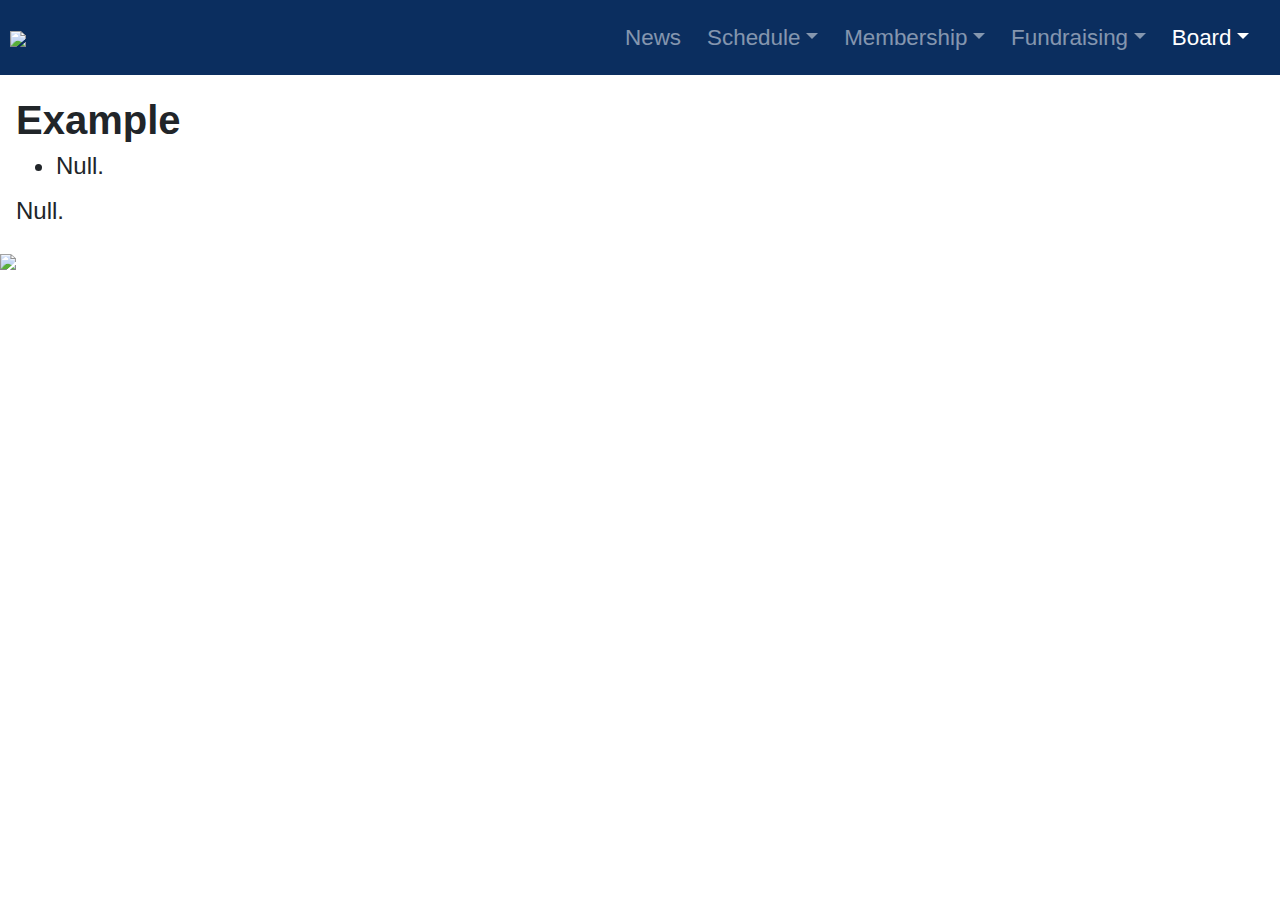
==== board.html @ ef4e36c6 "templates in place for navbar pages." ====
<!DOCTYPE html>
<html lang="en">
<head>
	<meta charset="UTF-8">
	<meta http-equiv="X-UA-Compatible" content="IE=edge">
	<!-- Adjusts the content to the device's width at an initial magnification of 1 times -->
	<meta name="viewport" content="width=device-width, initial-scale=1.0">
	<!-- Title of the webpage that appears on tabs.-->
	<title>Cal Table Tennis</title>
	<link rel="shortcut icon" type="image/png" href="img/logo/favicon.png">

	<!-- CSS controls the Look of the website, to change elements style, do it in styles.css -->
	<!-- bootstrap (for formatting on mobile)-->
		<!-- original: <link rel="stylesheet" href="https://cdn.jsdelivr.net/npm/bootstrap@4.6.1/dist/css/bootstrap.min.css"> -->
		<!-- local file -->
		<link rel="stylesheet", href="plugins/bootstrap/bootstrap.min.css">
		<!-- <script src="https://cdn.jsdelivr.net/npm/jquery@3.6.0/dist/jquery.slim.min.js"></script> -->
		<!-- local file -->
		<script type="text/javascript" src="plugins/jquery/jquery-3.6.0.min.js"></script>
		<script src="https://cdn.jsdelivr.net/npm/popper.js@1.16.1/dist/umd/popper.min.js"></script>

		<!-- <script src="https://cdn.jsdelivr.net/npm/bootstrap@4.6.1/dist/js/bootstrap.bundle.min.js"></script> -->
		<!-- local file -->
		<script src="plugins/bootstrap/bootstrap.bundle.min.js"></script>
		<!-- fontawesome (for social media icons) -->
		<!-- original: <script src="https://use.fontawesome.com/releases/v5.0.8/js/all.js"></script> -->
		<!-- local file -->
		<script src="plugins/fontawesome/all.js"></script>

	<!-- main CSS (for overall style changes)-->
	<link rel="stylesheet" href="css/style.css">

</head>

<!-- If you are unfamiliar with html, bootstrap or css, watch this tutorial as 
the website structure is loosely based from it:
https://www.youtube.com/watch?v=9cKsq14Kfsw -->

<body>

<!-- Navigation -->

<!-- The bootstrap navbar allows for better viewing on mobile devices. 
	I would suggest using the class reference: 
	https://www.w3schools.com/bootstrap4/bootstrap_ref_all_classes.asp

	I would look into the 'navbar' and 'grid systems' as well:
	navbar: https://www.w3schools.com/bootstrap4/bootstrap_navbar.asp
	grid: https://www.w3schools.com/bootstrap4/bootstrap_grid_system.asp

	Here is a website with some example navbars if you are having issues:
	https://getbootstrap.com/docs/4.0/examples/navbars/ -->
	<nav class="navbar navbar-expand-md navbar-dark fixed-top" style="background-color: rgb(11,46,95);">
		<!-- Logo Image Source(should be a .png) -->
		<a class="navbar-brand" href="index.html"><img src="img/logo/logo.png"></a>
		<!-- Button to Collapse the Hamburger Navbar Dropdown Menu -->
		<button class="navbar-toggler" type="button" data-toggle="collapse" 
			data-target="#navbarResponsive" aria-controls="navbarResponsive" aria-expanded="false"
			aria-label="Toggle navigation">
			<!-- Hamburger Menu Icon -->
			<span class="navbar-toggler-icon"></span>
		</button>
		<!-- Indicates content that can be collapsed for smaller screens-->
		<div class="collapse navbar-collapse" id="navbarResponsive"> 
			<!-- Links for the different pages of the site:
					the page that you are currently on should contain "active" in its nav-item class
					each "nav-item" only links to one other html page, the dropdown is there to 
					provide links to different sections of that page. -->
			<ul class="navbar-nav ml-auto">
				<!-- News -->
				<li class="nav-item">
					<a class="nav-link" href="news.html">News</a>
				</li>
	
				<!-- Schedule -->
				<li class="nav-item dropdown">
					<a class="nav-link dropdown-toggle" href="schedule.html" id="dropdown04" data-toggle="dropdown" aria-haspopup="true" aria-expanded="false">
						Schedule</a>
					<div class="dropdown-menu" aria-labelledby="dropdown04">
						<a class="dropdown-item" href="schedule.html#calendar">Calendar</a>
						<div class="dropdown-divider"></div>
						<a class="dropdown-item" href="schedule.html#open-play">Open Play</a>
						<div class="dropdown-divider"></div>
						<a class="dropdown-item" href="schedule.html#novice-training">Novice Training</a>
						<a class="dropdown-item" href="schedule.html#advanced-training">Advanced Training</a>
						<a class="dropdown-item" href="schedule.html#private-training">Private Training</a>
						<div class="dropdown-divider"></div>
						<a class="dropdown-item" href="schedule.html#tournaments">Tournaments</a>
					</div>
				</li>
	
				<!-- Membership -->
				<li class="nav-item dropdown">
					<a class="nav-link dropdown-toggle" href="membership.html" id="dropdown04" data-toggle="dropdown" aria-haspopup="true" aria-expanded="false">
						Membership</a>
					<div class="dropdown-menu" aria-labelledby="dropdown04">
						<a class="dropdown-item" href="membership.html#perks">Perks</a>
						<div class="dropdown-divider"></div>
						<a class="dropdown-item" href="membership.html#registration">Registration</a>
						<a class="dropdown-item" href="membership.html#dues">Dues</a>
					</div>
				</li>
	
				<!-- Fundraising -->
				<li class="nav-item dropdown">
					<a class="nav-link dropdown-toggle" href="fundraising.html" id="dropdown04" data-toggle="dropdown" aria-haspopup="true" aria-expanded="false">
						Fundraising</a>
					<div class="dropdown-menu" aria-labelledby="dropdown04">
						<a class="dropdown-item" href="fundraising.html#merchandise">Merchandise</a>
						<a class="dropdown-item" href="fundraising.html#gofundme">GoFundMe</a>
					</div>
				</li>
	
				<!-- Board -->
				<li class="nav-item dropdown active">
					<a class="nav-link dropdown-toggle" href="board.html" id="dropdown04" data-toggle="dropdown" aria-haspopup="true" aria-expanded="false">
						Board</a>
					<div class="dropdown-menu" aria-labelledby="dropdown04">
						<a class="dropdown-item" href="board.html#executives">Executives</a>
						<a class="dropdown-item" href="board.html#officers">Officers</a>
					</div>
				</li>
			
			</ul>
		</div>
</nav>

<body>

<!--- Example -->
<a class="anchor" id="example"></a>

<div class="container-fluid padding">
	<div class="row padding">
		<div class="col-12">
			<h1><b>Example</b></h1>
			<h4>
				<ul>
					<li>Null.</li>
				</ul>
				Null.
			</h4>
		</div>
		
	</div>
</div>

<!-- Bottom Image -->
<!-- Required on each page as a spacer between body and footer to solve navbar anchor link issues on larger desktop screens. 
	An image like this should be on every page -->
	<img class="placeholder" src="img/placeholder-do-not-publish.png">
	
</body>

<footer>
<!-- Footer (can be found in footer.html)-->
	<!-- Script to import the footer from footer.html -->
	<!-- https://stackoverflow.com/questions/18712338/make-header-and-footer-files-to-be-included-in-multiple-html-pages -->
	<script type="module"> 
		$(function(){
			$("#footer").load("footer.html"); 
		});
		</script> 
	<div id="footer"></div>
	
	<!-- Script to collapse the mobile navbar menu when a dropdown item is clicked inside of it.  -->
	<!-- https://www.sitepoint.com/community/t/bootstrap-navbar-menu-does-not-collapse-after-clicking/360062/2 -->
	<script>
		$(".navbar-collapse .dropdown-item").click(function () {
			$(".navbar-collapse").collapse("hide");
		});
	</script>

	<!-- Script to allow dropdown menu bars to be clicked only after the dropdown is activated on 
	Desktop.  Is disabled on mobile to allow the nav-item dropdowns to be collapsed.-->
	<!-- https://github.com/arnabwahid/wordpress-bootstrap/issues/62 -->
	<script>
		$('.navbar ul.navbar-nav > .dropdown > a[href]').click(function() {
				var dropdown = $(this).next('.dropdown-menu');
				if ($(dropdown).css('display') !== 'none') {
						if (this.href) {
								location.href = this.href;
						}
				}
		});
</script>
</footer>
</html>
---- css/style.css ----
/*-------------*/
/*-- Webpage --*/
/*-------------*/

html,body {
  /* outside border of webpage */
  margin: 0;
  padding-top: 40px;
  /* primary */
  font-family: sans-serif;
}

/*------------*/
/*-- Navbar --*/
/*------------*/

a.anchor {
  display: block;
  position: relative;
  top: -6rem; 
}

.navbar {
  /* navigation bar thickness */
  padding: .8rem;
}

.navbar-brand > img {
  /* logo size/header height */
  height: 5rem;
  width: auto;
  /* logo margin */
  margin: -15%;
}

.navbar-nav li {
  /* navigation bar kerning */
  padding-right: 10px;
}

.nav-link {
  /* navigation bar font size (only use em) */
  font-size: 1.4em;
}

.navbar-nav > li > .dropdown-menu {
  /* navigation bar dropdown title font size (only use em) */
  font-size: 1.4em;
  /* navigation bar dropdown color */
  background: rgb(11,46,95);;
  border-color: transparent;
}

.navbar-nav > li > .dropdown-menu >.dropdown-item { 
  /* navigation bar dropdown item font size (only use em) */
  font-size: 0.7em;
  color: white;
}

/*---------------------*/
/*-- Carousel (Home) --*/
/*---------------------*/

.carousel-inner > .carousel-item > img {
  /* carousel image size to fit page */
  height: 100%;
  width:100%;
  /* top and bottom margins reduced by 20% on large screens */
  margin-top: -15%;
  margin-bottom: -10%;
}


@media (max-width: 992px) {
  /* top and bottom margins reduced by 10% on medium screens */
  .carousel-inner > .carousel-item > img {
    margin-top: -10%;
  }
}

@media (max-width: 768px) {
  /* top and bottom margins reduced by 0% on small screens */
  .carousel-inner > .carousel-item > img {
    margin-top: 0%;
  }
}

.carousel-caption > img  {
  /* carousel image size to fit page */
  width:80%;
  height: auto;
  filter: drop-shadow(1px 1px 1px white)
  
}

.carousel-caption {
  /* banner placement */
  position: absolute;
  top: 0.5rem;;
}

.carousel.pointer-event {
  /* allows zoom of images on mobile devices */
  touch-action: pan-y pinch-zoom;
}

.fb-page {
  width: 100%;
}
/*--------------------*/
/*-- Home Jumbotron --*/
/*--------------------*/

.jumbotron img,
.jumbotron button {
  /* image and button centering */
  display: block;
  margin-left: auto;
  margin-right: auto;
  width: 50%;
}

.jumbotron img {
  /* height of the paddle adjusted for large screens */
  height: 200px;
  width: auto;
}

@media (max-width: 992px) {
  .jumbotron img {
    /* height of the paddle adjusted for medium screens */
    height: 300px;
    width: auto;
  }
}

@media (max-width: 768px) {
  .jumbotron img {
    /* height of the paddle adjusted for small screens */
    height: 200px;
    width: auto;
  }
}

/*-----------------------------------------*/
/*-- Welcome Section (How to Get Started)--*/
/*-----------------------------------------*/
.steps {
  text-align: center;
}

ol.myUL {
  display: inline-block;
  text-align: left;
}

/*--------------------------------------*/
/*-- Schedule (Table/Google Calendar) --*/
/*--------------------------------------*/

/* Google Calendar */
/* https://blog.vendilli.com/google-calendar-responsive */

.desktop-view {
  /* The container around the google calendar.
  The bottom padding is equal to "height" + "padding (left/right)" (both shown below). */
  position: relative;
  padding-bottom: 26.5rem;
}

.desktop-view iframe{
  height: 25rem;
}

.mobile-view {
  /* The container around the google calendar.
  The bottom padding is equal to "height" + "padding (left/right)" (both shown below). */
  position: relative;
  padding-bottom: 16.5rem;
}
.mobile-view iframe {
  /* The height of the agenda view when viewing on mobile. */
  height: 15rem;
}

.responsive-iframe-container iframe{
  /* The actual google calendar size.  It is responsive because width is set to 100%. */
  position: absolute;
  width: 100%;
  padding-left: 1.5rem;
  padding-right: 1.5rem;
}


/*----------------------------------*/
/*-- Schedule (Placeholder Image) --*/
/*----------------------------------*/
.placeholder {
  width: 100%; 
}

/*-----------*/
/*-- Footer --*/
/*-----------*/

.social a{
  padding: 2%;
}
.social .sized{
  height: 4rem;
  width: 4rem;
}
.fa-facebook {
  color: #3b5998;
}

.fa-instagram {
  display: inline-block;
  text-align: center;
  border-radius: 0.8rem;
  color: #fff;
  line-height: 250px;
  background: #d6249f;
  background: radial-gradient(circle at 30% 107%, #fdf497 0%, #fdf497 5%, #fd5949 45%,#d6249f 60%,#285AEB 90%);
}

.fa-discord {
  color: #7289DA;
  
}

/*-----------*/
/*-- Extra --*/
/*-----------*/

/*-- Media Queries --*/
@media (max-width: 992px) {

}
@media (max-width: 768px) {

}
@media (max-width: 576px) {

}


/*-- Firefox Bug Fix --*/
.carousel-item {
  transition: -webkit-transform 0.5s ease;
  transition: transform 0.5s ease;
  transition: transform 0.5s ease, -webkit-transform 0.5s ease;
  -webkit-backface-visibility: visible;
  backface-visibility: visible;
}
/*--- Fixed Background Image --*/
figure {
  position: relative;
  width: 100%;
  height: 60%;
  margin: 0!important;
}
.fixed-wrap {
  clip: rect(0, auto, auto, 0);
  position: absolute;
  top: 0;
  left: 0;
  width: 100%;
  height: 100%;
}
#fixed {
  background-image: url('img/mac.png');
  position: fixed;
  display: block;
  top: 0;
  left: 0;
  width: 100%;
  height: 100%;
  background-size: cover;
  background-position: center center;
  -webkit-transform: translateZ(0);
          transform: translateZ(0);
  will-change: transform;
}
/*--- Bootstrap Padding Fix --*/
[class*="col-"] {
    padding: 1rem;
}



/*
Extra small (xs) devices (portrait phones, less than 576px)
No media query since this is the default in Bootstrap

Small (sm) devices (landscape phones, 576px and up)
@media (min-width: 576px) { ... }

Medium (md) devices (tablets, 768px and up)
@media (min-width: 768px) { ... }

Large (lg) devices (desktops, 992px and up)
@media (min-width: 992px) { ... }

Extra (xl) large devices (large desktops, 1200px and up)
@media (min-width: 1200px) { ... }
*/
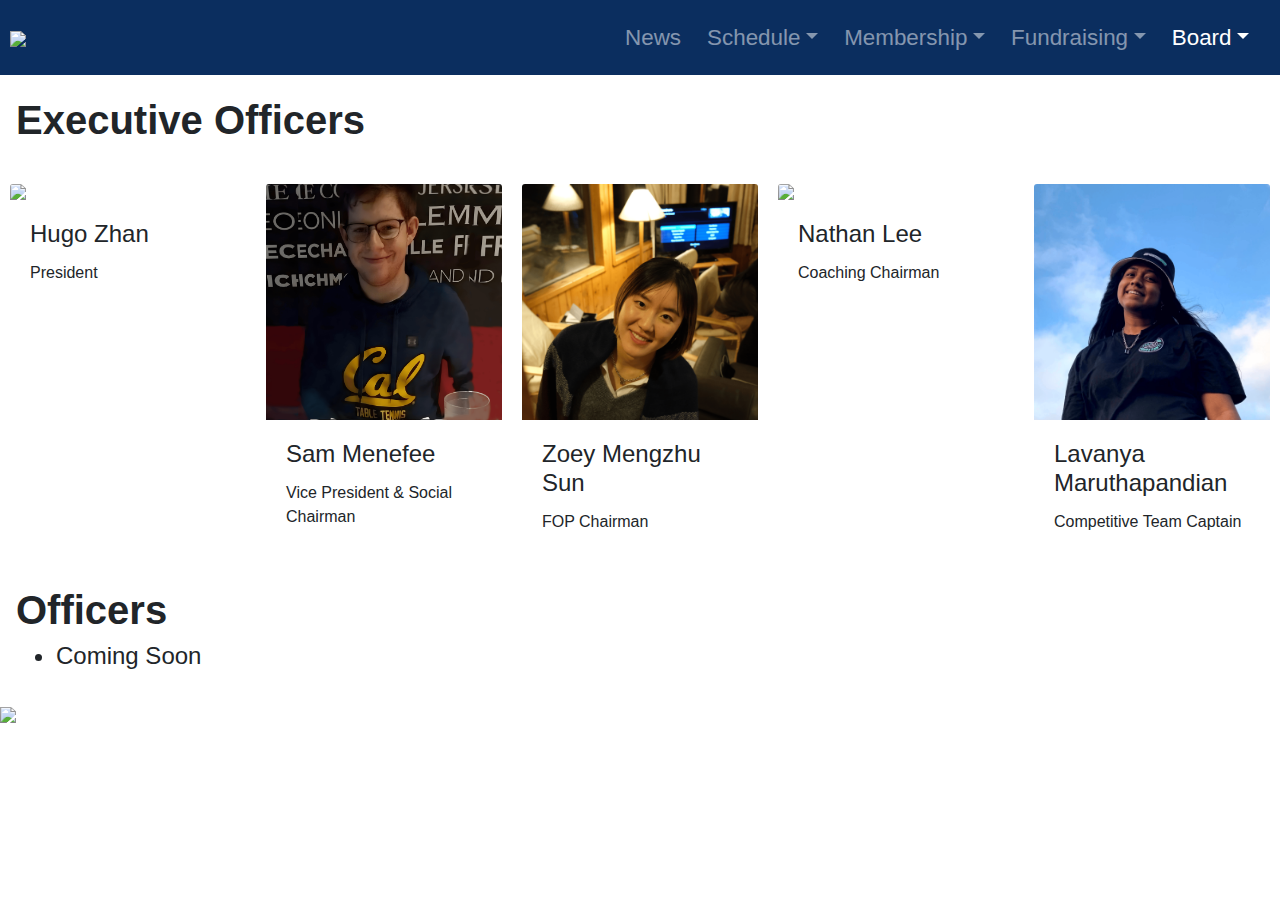
==== commit 265f64df: "Merge pull request #4 from CalTableTennis/board" ====
--- a/board.html
+++ b/board.html
@@ -127,21 +127,94 @@
 
 <body>
 
-<!--- Example -->
-<a class="anchor" id="example"></a>
+<!--- Executives -->
+<a class="anchor" id="executives"></a>
 
 <div class="container-fluid padding">
 	<div class="row padding">
 		<div class="col-12">
-			<h1><b>Example</b></h1>
+			<h1><b>Executive Officers</b></h1>
+		</div>
+	</div>
+</div>
+
+
+	<!--- Profile Cards -->
+	<!-- md 15 refers to the col-..-2.4 for groups of 5 (12/5 = 2.4) -->
+	<div class="container-fluid padding">
+		<div class="row padding">
+
+			<!-- President -->
+			<div class="col-xs-12 col-sm-6 col-md-15">
+				<div class="card">
+					<img class="card-img-top" src="img/board/president.png">
+					<div class="card-body">
+						<h4 class="card-title">Hugo Zhan</h4>
+						<p class="card-text">President</p>
+					</div>
+				</div>
+			</div>
+
+			<!-- Vice President -->
+			<div class="col-xs-12 col-sm-6 col-md-15">
+				<div class="card">
+					<img class="card-img-top" src="img/board/vice-president.png">
+					<div class="card-body">
+						<h4 class="card-title">Sam Menefee</h4>
+						<p class="card-text">Vice President & Social Chairman</p>
+					</div>
+				</div>
+			</div>
+			
+			<!-- FOP Chairman -->
+			<div class="col-xs-12 col-sm-4 col-md-15">
+				<div class="card">
+					<img class="card-img-top" src="img/board/fop-chairman.png">
+					<div class="card-body">
+						<h4 class="card-title">Zoey Mengzhu Sun</h4>
+						<p class="card-text">FOP Chairman</p>
+					</div>
+				</div>
+			</div>
+
+			<!-- Coaching Chairman -->
+			<div class="col-xs-12 col-sm-4 col-md-15">
+				<div class="card">
+					<img class="card-img-top" src="img/board/coaching-chairman.png">
+					<div class="card-body">
+						<h4 class="card-title">Nathan Lee</h4>
+						<p class="card-text">Coaching Chairman</p>
+					</div>
+				</div>
+			</div>
+
+			<!-- Competitive Team Captain -->
+			<div class="col-xs-12 col-sm-4 col-md-15">
+				<div class="card">
+					<img class="card-img-top" src="img/board/competitive-team-captain.png">
+					<div class="card-body">
+						<h4 class="card-title">Lavanya Maruthapandian</h4>
+						<p class="card-text">Competitive Team Captain</p>
+					</div>
+				</div>
+			</div>
+
+		</div>
+	</div>
+</div>
+
+<!--- Officers -->
+<a class="anchor" id="officers"></a>
+
+<div class="container-fluid padding">
+	<div class="row padding">
+		<div class="col-12">
+			<h1><b>Officers</b></h1>
 			<h4>
-				<ul>
-					<li>Null.</li>
-				</ul>
-				Null.
-			</h4>
-		</div>
-		
+			<ul>
+				<li>Coming Soon</li>
+			</ul></h4>
+		</div>
 	</div>
 </div>
 
--- a/css/style.css
+++ b/css/style.css
@@ -54,7 +54,7 @@
 .navbar-nav > li > .dropdown-menu >.dropdown-item { 
   /* navigation bar dropdown item font size (only use em) */
   font-size: 0.7em;
-  color: white;
+  color: #fff;
 }
 
 /*---------------------*/
@@ -70,7 +70,6 @@
   margin-bottom: -10%;
 }
 
-
 @media (max-width: 992px) {
   /* top and bottom margins reduced by 10% on medium screens */
   .carousel-inner > .carousel-item > img {
@@ -89,8 +88,7 @@
   /* carousel image size to fit page */
   width:80%;
   height: auto;
-  filter: drop-shadow(1px 1px 1px white)
-  
+  filter: drop-shadow(1px 1px 1px #fff)
 }
 
 .carousel-caption {
@@ -107,6 +105,7 @@
 .fb-page {
   width: 100%;
 }
+
 /*--------------------*/
 /*-- Home Jumbotron --*/
 /*--------------------*/
@@ -178,6 +177,7 @@
   position: relative;
   padding-bottom: 16.5rem;
 }
+
 .mobile-view iframe {
   /* The height of the agenda view when viewing on mobile. */
   height: 15rem;
@@ -191,25 +191,35 @@
   padding-right: 1.5rem;
 }
 
-
 /*----------------------------------*/
 /*-- Schedule (Placeholder Image) --*/
 /*----------------------------------*/
+
 .placeholder {
   width: 100%; 
 }
 
 /*-----------*/
+/*-- Board --*/
+/*-----------*/
+.card {
+  border: transparent;
+}
+
+/*-----------*/
 /*-- Footer --*/
 /*-----------*/
 
-.social a{
-  padding: 2%;
-}
-.social .sized{
-  height: 4rem;
-  width: 4rem;
-}
+.social a {
+  padding: 4%;
+}
+
+.social .sized {
+  height: 3rem;
+  width: 3rem;
+}
+
+
 .fa-facebook {
   color: #3b5998;
 }
@@ -225,8 +235,11 @@
 }
 
 .fa-discord {
-  color: #7289DA;
-  
+  color: #7289dA;
+}
+
+.fa-youtube {
+  color: #ff0000;
 }
 
 /*-----------*/
@@ -243,7 +256,6 @@
 @media (max-width: 576px) {
 
 }
-
 
 /*-- Firefox Bug Fix --*/
 .carousel-item {
@@ -253,6 +265,7 @@
   -webkit-backface-visibility: visible;
   backface-visibility: visible;
 }
+
 /*--- Fixed Background Image --*/
 figure {
   position: relative;
@@ -260,6 +273,7 @@
   height: 60%;
   margin: 0!important;
 }
+
 .fixed-wrap {
   clip: rect(0, auto, auto, 0);
   position: absolute;
@@ -268,6 +282,7 @@
   width: 100%;
   height: 100%;
 }
+
 #fixed {
   background-image: url('img/mac.png');
   position: fixed;
@@ -282,12 +297,46 @@
           transform: translateZ(0);
   will-change: transform;
 }
+
 /*--- Bootstrap Padding Fix --*/
 [class*="col-"] {
     padding: 1rem;
 }
 
-
+/*--- Bootstrap 5 Column Division ---*/
+.col-xs-15,
+.col-sm-15,
+.col-md-15,
+.col-lg-15 {
+    position: relative;
+    min-height: 1px;
+    padding-right: 10px;
+    padding-left: 10px;
+}
+
+
+.col-xs-15 {
+    max-width: 20%;
+    float: left;
+}
+@media (min-width: 768px) {
+.col-sm-15 {
+        max-width: 20%;
+        float: left;
+    }
+}
+@media (min-width: 992px) {
+    .col-md-15 {
+        max-width: 20%;
+        float: left;
+    }
+}
+@media (min-width: 1200px) {
+    .col-lg-15 {
+        max-width: 20%;
+        float: left;
+    }
+}
 
 /*
 Extra small (xs) devices (portrait phones, less than 576px)
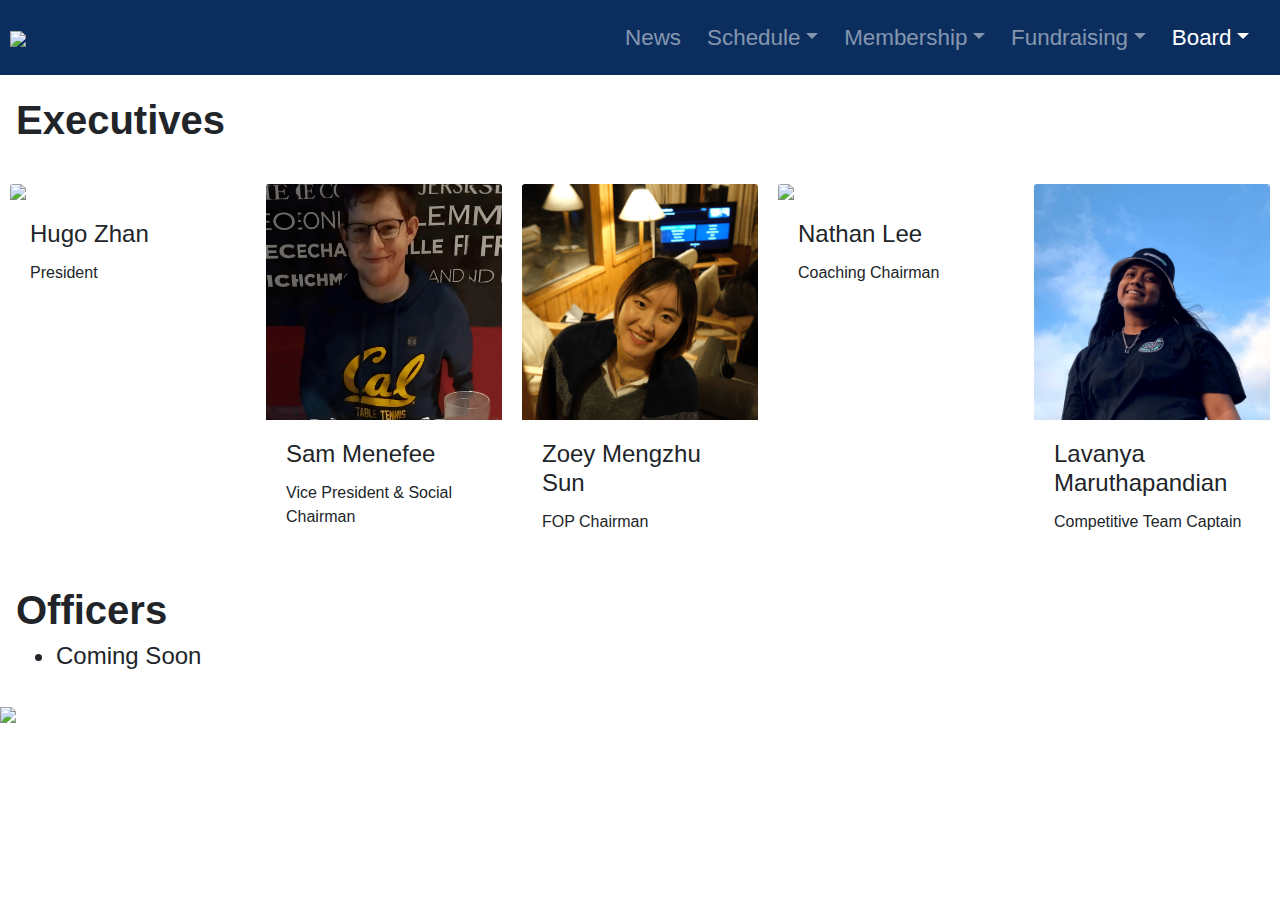
==== commit 83a0e335: "favicons updated" ====
--- a/board.html
+++ b/board.html
@@ -7,7 +7,16 @@
 	<meta name="viewport" content="width=device-width, initial-scale=1.0">
 	<!-- Title of the webpage that appears on tabs.-->
 	<title>Cal Table Tennis</title>
-	<link rel="shortcut icon" type="image/png" href="img/logo/favicon.png">
+	
+	<!-- Favicon (generated from https://realfavicongenerator.net)-->
+	<link rel="apple-touch-icon" sizes="180x180" href="/apple-touch-icon.png">
+	<link rel="icon" type="image/png" sizes="32x32" href="/img/favicon/favicon-32x32.png">
+	<link rel="icon" type="image/png" sizes="16x16" href="/img/favicon/favicon-16x16.png">
+	<link rel="manifest" href="/img/favicon/site.webmanifest">
+	<link rel="shortcut icon" type="image/png" href="img/favicon/favicon.png">
+	<meta name="msapplication-TileColor" content="#da532c">
+	<meta name="msapplication-config" content="/img/favicon/browserconfig.xml">
+	<meta name="theme-color" content="#ffffff">
 
 	<!-- CSS controls the Look of the website, to change elements style, do it in styles.css -->
 	<!-- bootstrap (for formatting on mobile)-->
@@ -28,7 +37,11 @@
 		<script src="plugins/fontawesome/all.js"></script>
 
 	<!-- main CSS (for overall style changes)-->
-	<link rel="stylesheet" href="css/style.css">
+	<!-- If the stylesheet is updated and causing browser issues, it is because you need to -->
+	<!-- update the version number below(1.0 becomes 1.1 etc.). This will force the browser -->
+	<!-- to reset its cache by reloading the style.css file. -->
+	<link rel="stylesheet" href="css/style.css?version=1.0">
+
 
 </head>
 
@@ -133,7 +146,7 @@
 <div class="container-fluid padding">
 	<div class="row padding">
 		<div class="col-12">
-			<h1><b>Executive Officers</b></h1>
+			<h1><b>Executives</b></h1>
 		</div>
 	</div>
 </div>
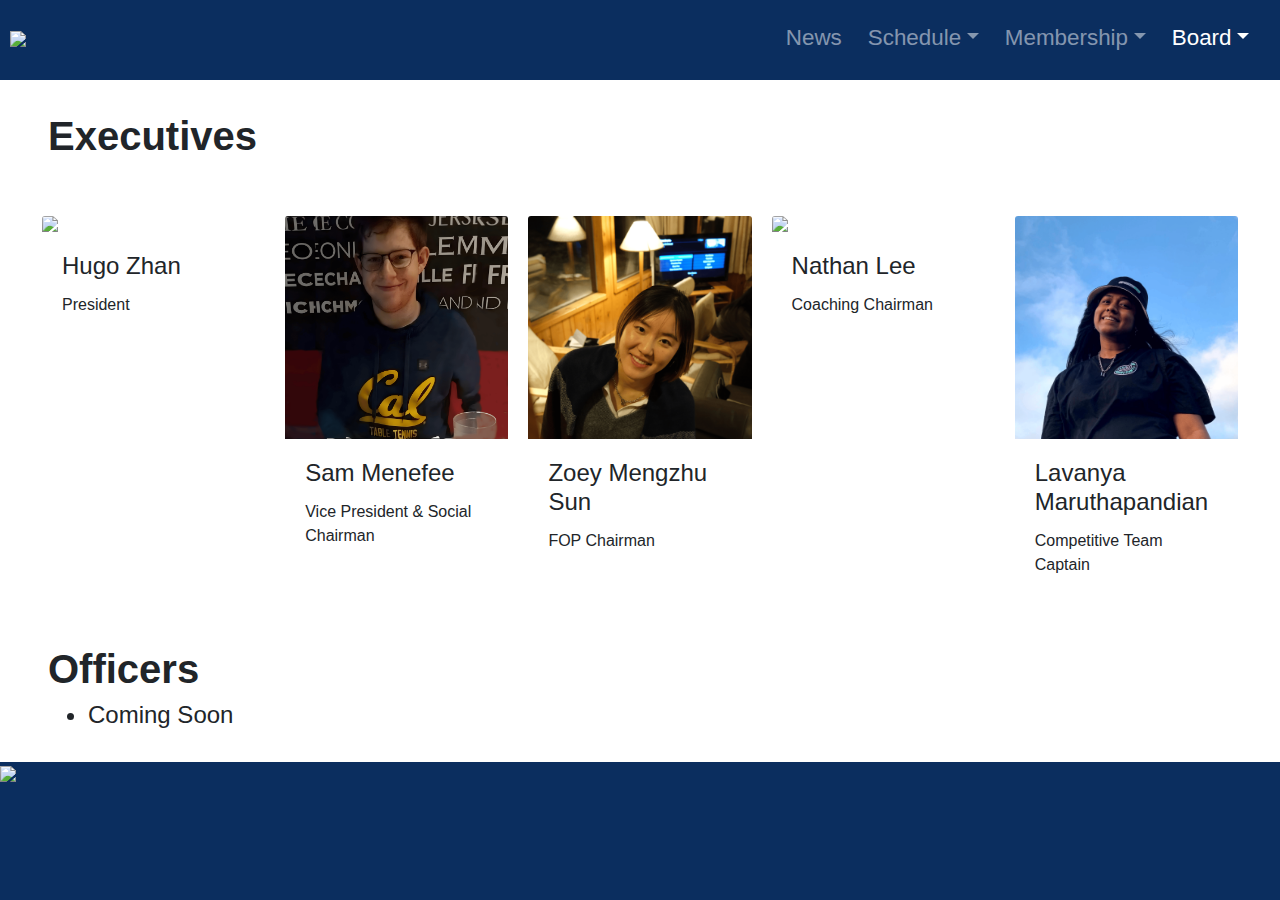
==== commit 657c7687: "removed fundraising and updated navbar" ====
--- a/board.html
+++ b/board.html
@@ -107,20 +107,8 @@
 					<a class="nav-link dropdown-toggle" href="membership.html" id="dropdown04" data-toggle="dropdown" aria-haspopup="true" aria-expanded="false">
 						Membership</a>
 					<div class="dropdown-menu" aria-labelledby="dropdown04">
-						<a class="dropdown-item" href="membership.html#perks">Perks</a>
-						<div class="dropdown-divider"></div>
 						<a class="dropdown-item" href="membership.html#registration">Registration</a>
 						<a class="dropdown-item" href="membership.html#dues">Dues</a>
-					</div>
-				</li>
-	
-				<!-- Fundraising -->
-				<li class="nav-item dropdown">
-					<a class="nav-link dropdown-toggle" href="fundraising.html" id="dropdown04" data-toggle="dropdown" aria-haspopup="true" aria-expanded="false">
-						Fundraising</a>
-					<div class="dropdown-menu" aria-labelledby="dropdown04">
-						<a class="dropdown-item" href="fundraising.html#merchandise">Merchandise</a>
-						<a class="dropdown-item" href="fundraising.html#gofundme">GoFundMe</a>
 					</div>
 				</li>
 	
--- a/css/style.css
+++ b/css/style.css
@@ -2,12 +2,34 @@
 /*-- Webpage --*/
 /*-------------*/
 
-html,body {
+html,
+body {
   /* outside border of webpage */
   margin: 0;
   padding-top: 40px;
   /* primary */
   font-family: sans-serif;
+  background-color: rgb(11, 46, 95);
+}
+
+.row {
+  background-color: #fff;
+  padding: 1rem 2rem 0rem 2rem;
+}
+
+.jumbo {
+  background-color: #e9ecef;
+  padding: 1rem 3rem 0rem 3rem;
+}
+
+@media (max-width: 768px) {
+  .row {
+    padding: 1rem 0rem 1rem 0rem;
+  }
+
+  .jumbo {
+    padding: 1rem 1rem 1rem 1rem;
+  }
 }
 
 /*------------*/
@@ -17,7 +39,7 @@
 a.anchor {
   display: block;
   position: relative;
-  top: -6rem; 
+  top: -6rem;
 }
 
 .navbar {
@@ -25,7 +47,7 @@
   padding: .8rem;
 }
 
-.navbar-brand > img {
+.navbar-brand>img {
   /* logo size/header height */
   height: 5rem;
   width: auto;
@@ -43,15 +65,16 @@
   font-size: 1.4em;
 }
 
-.navbar-nav > li > .dropdown-menu {
+.navbar-nav>li>.dropdown-menu {
   /* navigation bar dropdown title font size (only use em) */
   font-size: 1.4em;
   /* navigation bar dropdown color */
-  background: rgb(11,46,95);;
+  background: rgb(11, 46, 95);
+  ;
   border-color: transparent;
 }
 
-.navbar-nav > li > .dropdown-menu >.dropdown-item { 
+.navbar-nav>li>.dropdown-menu>.dropdown-item {
   /* navigation bar dropdown item font size (only use em) */
   font-size: 0.7em;
   color: #fff;
@@ -61,32 +84,34 @@
 /*-- Carousel (Home) --*/
 /*---------------------*/
 
-.carousel-inner > .carousel-item > img {
+.carousel-inner>.carousel-item>img {
   /* carousel image size to fit page */
   height: 100%;
-  width:100%;
+  width: 100%;
   /* top and bottom margins reduced by 20% on large screens */
   margin-top: -15%;
   margin-bottom: -10%;
 }
 
 @media (max-width: 992px) {
+
   /* top and bottom margins reduced by 10% on medium screens */
-  .carousel-inner > .carousel-item > img {
+  .carousel-inner>.carousel-item>img {
     margin-top: -10%;
   }
 }
 
 @media (max-width: 768px) {
+
   /* top and bottom margins reduced by 0% on small screens */
-  .carousel-inner > .carousel-item > img {
+  .carousel-inner>.carousel-item>img {
     margin-top: 0%;
   }
 }
 
-.carousel-caption > img  {
+.carousel-caption>img {
   /* carousel image size to fit page */
-  width:80%;
+  width: 80%;
   height: auto;
   filter: drop-shadow(1px 1px 1px #fff)
 }
@@ -94,7 +119,8 @@
 .carousel-caption {
   /* banner placement */
   position: absolute;
-  top: 0.5rem;;
+  top: 0.5rem;
+  ;
 }
 
 .carousel.pointer-event {
@@ -106,27 +132,24 @@
   width: 100%;
 }
 
-/*--------------------*/
-/*-- Home Jumbotron --*/
-/*--------------------*/
-
-.jumbotron img,
-.jumbotron button {
-  /* image and button centering */
+/*--------------*/
+/*-- About Us --*/
+/*--------------*/
+
+
+.paddle {
+  /* image centering */
   display: block;
   margin-left: auto;
   margin-right: auto;
   width: 50%;
-}
-
-.jumbotron img {
   /* height of the paddle adjusted for large screens */
   height: 200px;
   width: auto;
 }
 
 @media (max-width: 992px) {
-  .jumbotron img {
+  .paddle {
     /* height of the paddle adjusted for medium screens */
     height: 300px;
     width: auto;
@@ -134,23 +157,20 @@
 }
 
 @media (max-width: 768px) {
-  .jumbotron img {
+  .paddle {
     /* height of the paddle adjusted for small screens */
     height: 200px;
     width: auto;
   }
 }
 
-/*-----------------------------------------*/
-/*-- Welcome Section (How to Get Started)--*/
-/*-----------------------------------------*/
-.steps {
-  text-align: center;
-}
-
-ol.myUL {
-  display: inline-block;
-  text-align: left;
+
+/*----------*/
+/*-- News --*/
+/*----------*/
+
+.post iframe {
+  max-width: 18rem;
 }
 
 /*--------------------------------------*/
@@ -160,43 +180,35 @@
 /* Google Calendar */
 /* https://blog.vendilli.com/google-calendar-responsive */
 
-.desktop-view {
-  /* The container around the google calendar.
-  The bottom padding is equal to "height" + "padding (left/right)" (both shown below). */
-  position: relative;
-  padding-bottom: 26.5rem;
-}
-
-.desktop-view iframe{
-  height: 25rem;
-}
-
+.calendar{
+  padding-top: 0rem;
+  padding-bottom: 0rem;
+}
+.desktop-view 
 .mobile-view {
   /* The container around the google calendar.
   The bottom padding is equal to "height" + "padding (left/right)" (both shown below). */
   position: relative;
-  padding-bottom: 16.5rem;
+}
+
+.desktop-view iframe {
+  height: 25rem;
+  width: 100%;
 }
 
 .mobile-view iframe {
   /* The height of the agenda view when viewing on mobile. */
   height: 15rem;
-}
-
-.responsive-iframe-container iframe{
-  /* The actual google calendar size.  It is responsive because width is set to 100%. */
-  position: absolute;
-  width: 100%;
-  padding-left: 1.5rem;
-  padding-right: 1.5rem;
-}
+  width: 100%;
+}
+
 
 /*----------------------------------*/
 /*-- Schedule (Placeholder Image) --*/
 /*----------------------------------*/
 
 .placeholder {
-  width: 100%; 
+  width: 100%;
 }
 
 /*-----------*/
@@ -204,6 +216,7 @@
 /*-----------*/
 .card {
   border: transparent;
+  background-color: transparent
 }
 
 /*-----------*/
@@ -215,10 +228,9 @@
 }
 
 .social .sized {
-  height: 3rem;
-  width: 3rem;
-}
-
+  height: 2.4rem;
+  width: 2.4rem;
+}
 
 .fa-facebook {
   color: #3b5998;
@@ -227,11 +239,11 @@
 .fa-instagram {
   display: inline-block;
   text-align: center;
-  border-radius: 0.8rem;
+  border-radius: 0.6rem;
   color: #fff;
   line-height: 250px;
   background: #d6249f;
-  background: radial-gradient(circle at 30% 107%, #fdf497 0%, #fdf497 5%, #fd5949 45%,#d6249f 60%,#285AEB 90%);
+  background: radial-gradient(circle at 30% 107%, #fdf497 0%, #fdf497 5%, #fd5949 45%, #d6249f 60%, #285AEB 90%);
 }
 
 .fa-discord {
@@ -242,19 +254,51 @@
   color: #ff0000;
 }
 
+.horizontalrule {
+  background-color: #000;
+}
+
 /*-----------*/
 /*-- Extra --*/
 /*-----------*/
 
 /*-- Media Queries --*/
-@media (max-width: 992px) {
-
-}
-@media (max-width: 768px) {
-
-}
-@media (max-width: 576px) {
-
+@media (max-width: 992px) {}
+
+@media (max-width: 768px) {}
+
+@media (max-width: 576px) {}
+
+/*-- Dark-Mode --*/
+@media (prefers-color-scheme: dark) {
+
+  /* [4] CSS for supported browsers where the user wants a dark theme */
+  html,
+  body {
+    /* outside border of webpage */
+    color: #fff;
+  }
+
+  .row {
+    background-color: rgb(23, 23, 23);
+  }
+
+  .jumbo {
+    background-color: black;
+  }
+
+  .table {
+    color: #fff;
+  }
+
+  .horizontalrule {
+    background-color: #fff;
+  }
+
+  .fa-instagram {
+
+    color: rgb(23, 23, 23);
+  }
 }
 
 /*-- Firefox Bug Fix --*/
@@ -271,7 +315,7 @@
   position: relative;
   width: 100%;
   height: 60%;
-  margin: 0!important;
+  margin: 0 !important;
 }
 
 .fixed-wrap {
@@ -294,13 +338,13 @@
   background-size: cover;
   background-position: center center;
   -webkit-transform: translateZ(0);
-          transform: translateZ(0);
+  transform: translateZ(0);
   will-change: transform;
 }
 
 /*--- Bootstrap Padding Fix --*/
 [class*="col-"] {
-    padding: 1rem;
+  padding: 1rem;
 }
 
 /*--- Bootstrap 5 Column Division ---*/
@@ -308,34 +352,37 @@
 .col-sm-15,
 .col-md-15,
 .col-lg-15 {
-    position: relative;
-    min-height: 1px;
-    padding-right: 10px;
-    padding-left: 10px;
+  position: relative;
+  min-height: 1px;
+  padding-right: 10px;
+  padding-left: 10px;
 }
 
 
 .col-xs-15 {
+  max-width: 20%;
+  float: left;
+}
+
+@media (min-width: 768px) {
+  .col-sm-15 {
     max-width: 20%;
     float: left;
-}
-@media (min-width: 768px) {
-.col-sm-15 {
-        max-width: 20%;
-        float: left;
-    }
-}
+  }
+}
+
 @media (min-width: 992px) {
-    .col-md-15 {
-        max-width: 20%;
-        float: left;
-    }
-}
+  .col-md-15 {
+    max-width: 20%;
+    float: left;
+  }
+}
+
 @media (min-width: 1200px) {
-    .col-lg-15 {
-        max-width: 20%;
-        float: left;
-    }
+  .col-lg-15 {
+    max-width: 20%;
+    float: left;
+  }
 }
 
 /*
@@ -353,4 +400,4 @@
 
 Extra (xl) large devices (large desktops, 1200px and up)
 @media (min-width: 1200px) { ... }
-*/
+*/